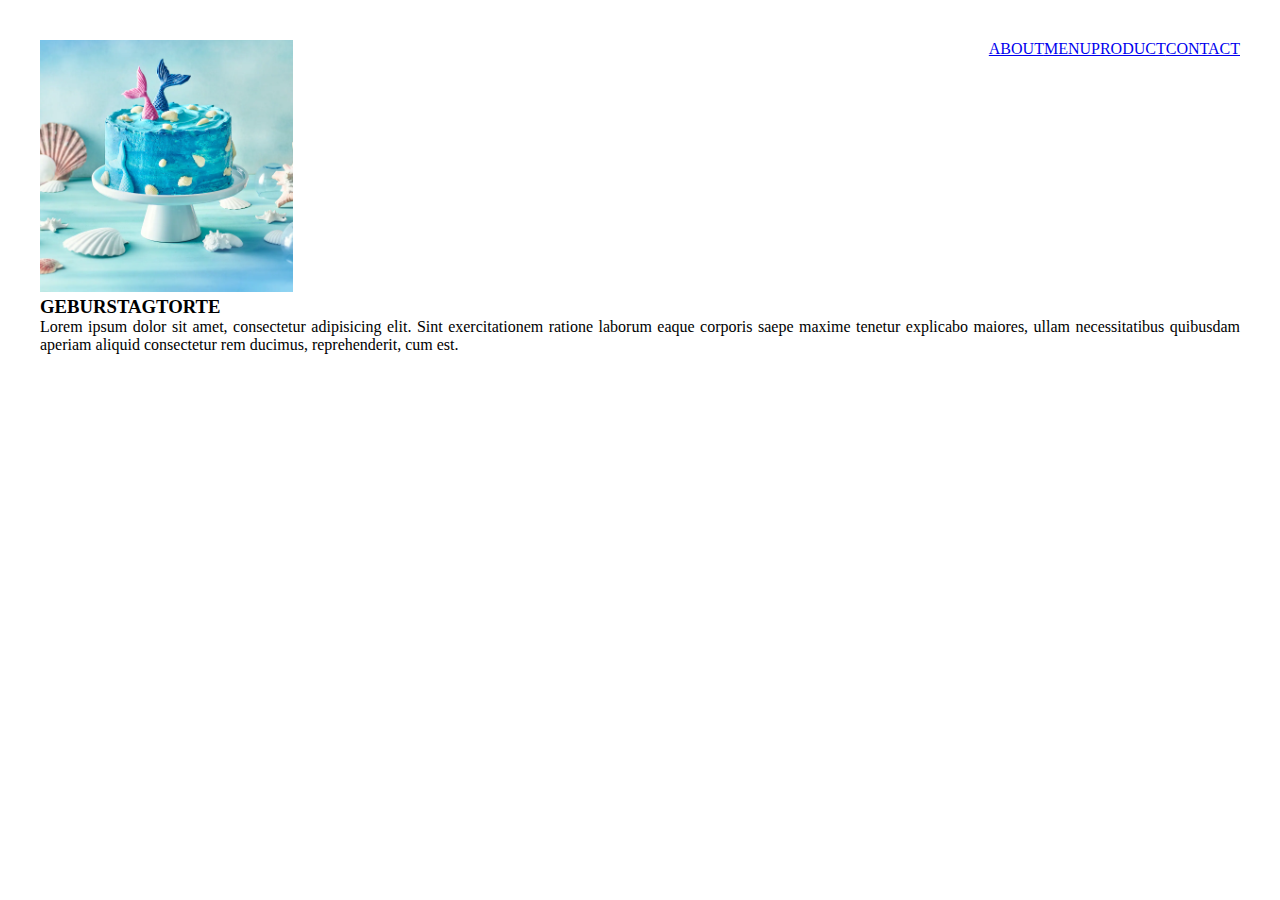
==== product.html @ f627dcf5 "colloboration testacollaboration test" ====
<!DOCTYPE html>
<html lang="en">
<head>
    <meta charset="UTF-8">
    <meta http-equiv="X-UA-Compatible" content="IE=edge">
    <meta name="viewport" content="width=device-width, initial-scale=1.0">
    <link rel="stylesheet" href="product.css">
    <title>Document</title>
</head>
<body>
    <div class="nav">
        <ul>
            <li><a href="#">ABOUT</a></li>
            <li><a href="#">MENU</a></li>
            <li><a href="#">PRODUCT</a></li>
            <li><a href="#">CONTACT</a></li>
        </ul>
        <div class="pages">
            <img src="./images/photo1.PNG" alt="photo">
            <div class="page1">
                <h3>GEBURSTAGTORTE</h3>
                <p>Lorem ipsum dolor sit amet, consectetur adipisicing elit. Sint exercitationem ratione laborum eaque corporis saepe maxime tenetur explicabo maiores, ullam necessitatibus quibusdam aperiam aliquid consectetur rem ducimus, reprehenderit, cum est.</p>
            </div>
        </div>
    </div>
    
</body>
</html>
---- product.css ----
* {
    margin: 0;
    padding: 0;
    box-sizing: border-box;
}
body {
    padding: 20px;
    margin: 20px;
}
ul {
    display: flex;
    position: relative;
    float: right;
    align-items: center;
    list-style-type: none;

}
img {
    background-position: center;
}
p {
    text-align: justify;

}
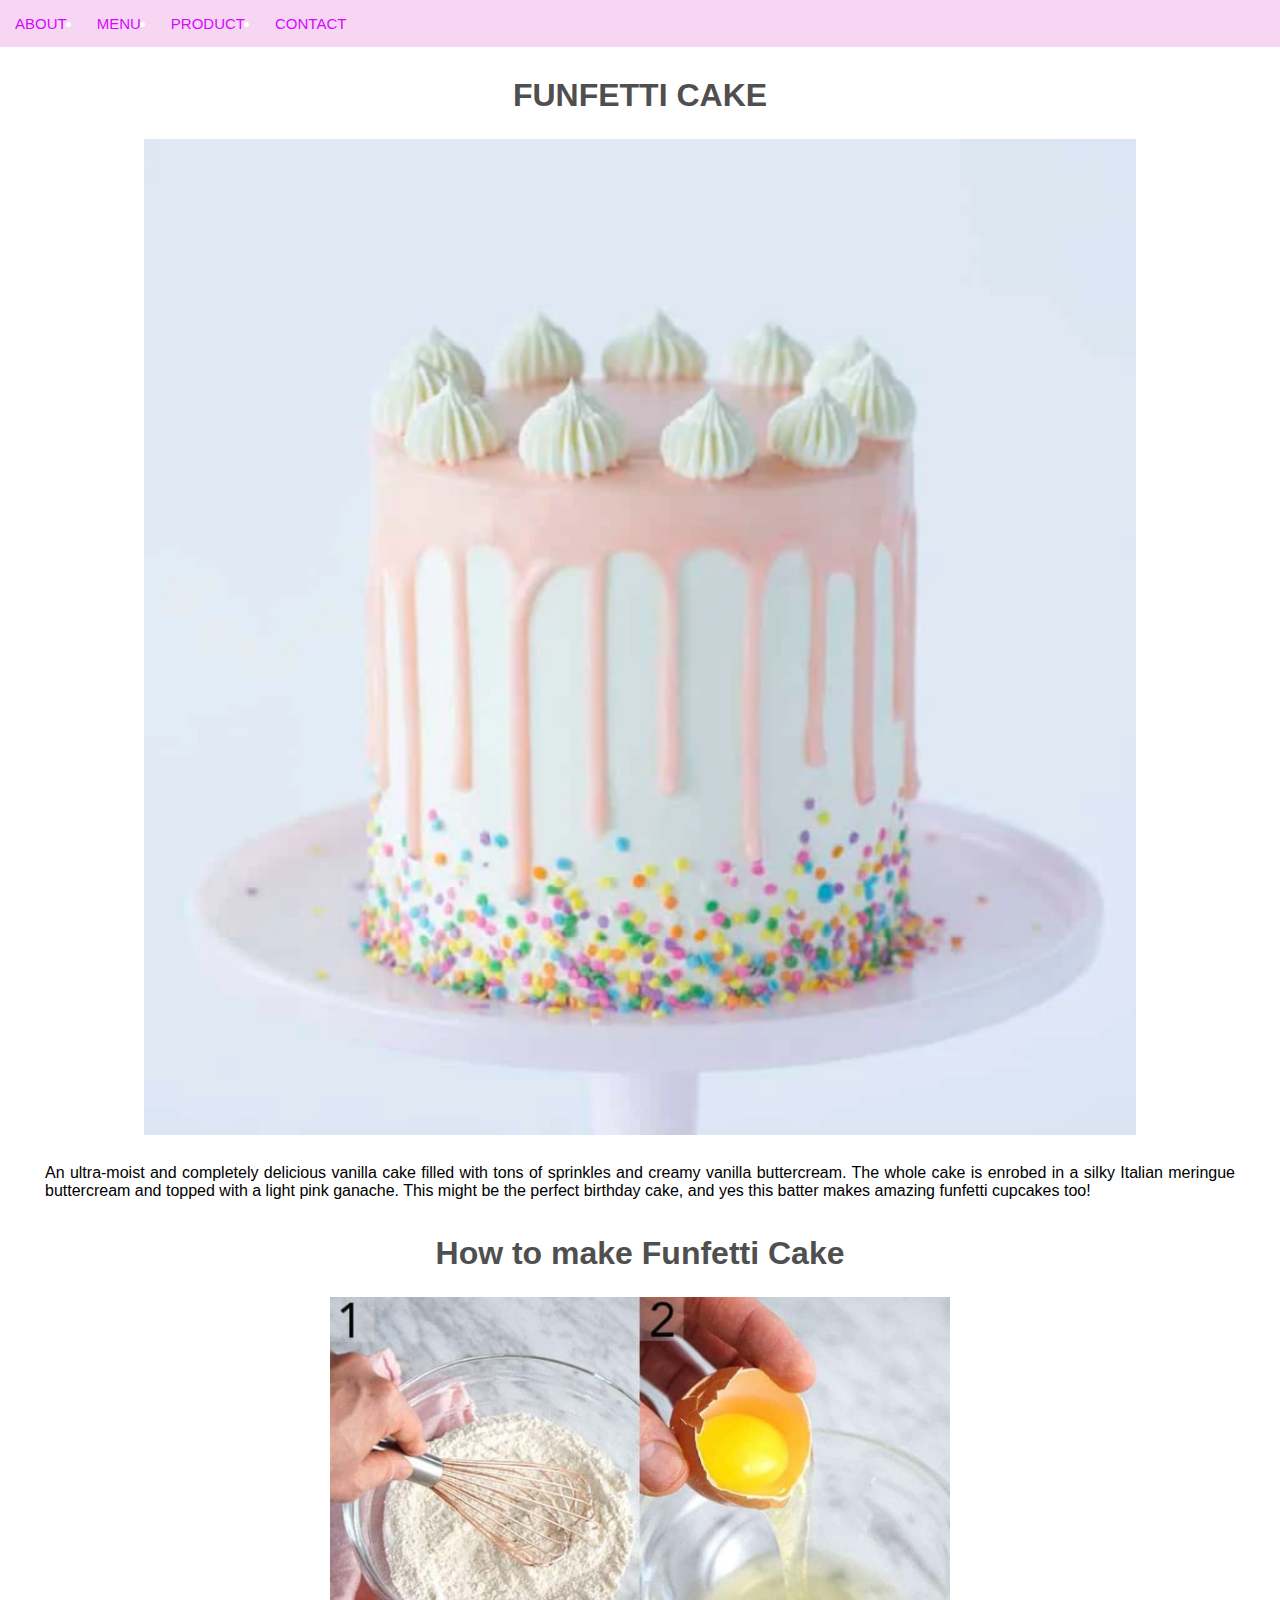
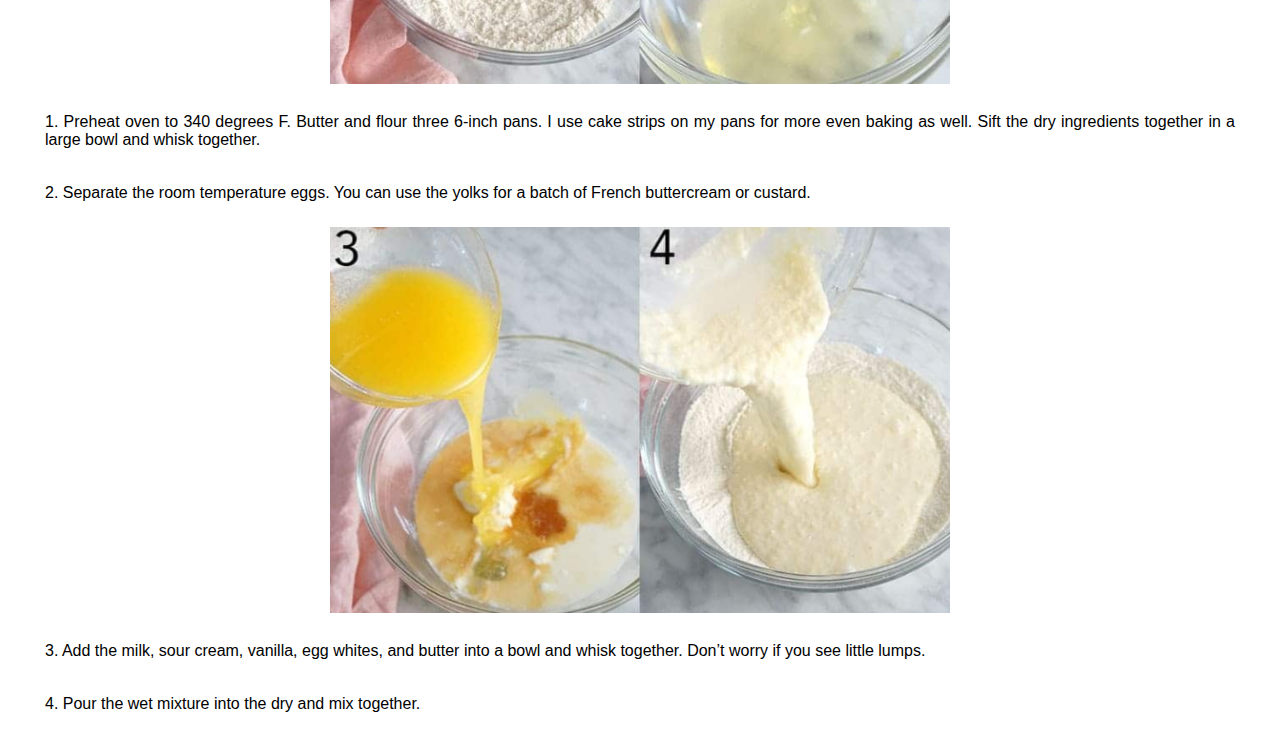
==== commit f50f8422: "Adding additional information" ====
--- a/product.html
+++ b/product.html
@@ -5,7 +5,7 @@
     <meta http-equiv="X-UA-Compatible" content="IE=edge">
     <meta name="viewport" content="width=device-width, initial-scale=1.0">
     <link rel="stylesheet" href="product.css">
-    <title>Document</title>
+    <title>Conditory</title>
 </head>
 <body>
     <div class="nav">
@@ -14,13 +14,23 @@
             <li><a href="#">MENU</a></li>
             <li><a href="#">PRODUCT</a></li>
             <li><a href="#">CONTACT</a></li>
+            <!-- <li> <a href="#help" class="split">HELP</a></li> -->
         </ul>
-        <div class="pages">
-            <img src="./images/photo1.PNG" alt="photo">
-            <div class="page1">
-                <h3>GEBURSTAGTORTE</h3>
-                <p>Lorem ipsum dolor sit amet, consectetur adipisicing elit. Sint exercitationem ratione laborum eaque corporis saepe maxime tenetur explicabo maiores, ullam necessitatibus quibusdam aperiam aliquid consectetur rem ducimus, reprehenderit, cum est.</p>
-            </div>
+    </div>
+    <div class="page1">
+        <div class="cake1">
+            <h1>FUNFETTI CAKE</h1>
+            <img src="./images/main.PNG" alt="main" width="80%">
+            <p>An ultra-moist and completely delicious vanilla cake filled with tons of sprinkles and creamy vanilla buttercream. The whole cake is enrobed in a silky Italian meringue buttercream and topped with a light pink ganache. This might be the perfect birthday cake, and yes this batter makes amazing funfetti cupcakes too!</p>
+            <h1>How to make Funfetti Cake</h1>
+            <img src="./images/1st.PNG" alt="1st" width="50%" height="#">
+            <p>1. Preheat oven to 340 degrees F. Butter and flour three 6-inch pans. I use cake strips on my pans for more even baking as well. Sift the dry ingredients together in a large bowl and whisk together.</p>
+            <p>2. Separate the room temperature eggs. You can use the yolks for a batch of French buttercream or custard. </p>
+            <img src="./images/3rd.PNG" alt="3rd" width="50%" height="#">
+            <p>3. Add the milk, sour cream, vanilla, egg whites, and butter into a bowl and whisk together. Don’t worry if you see little lumps.</p>
+            <p>4. Pour the wet mixture into the dry and mix together.</p>
+            
+
         </div>
     </div>
     
--- a/product.css
+++ b/product.css
@@ -2,23 +2,43 @@
     margin: 0;
     padding: 0;
     box-sizing: border-box;
+    font-family: sans-serif;
 }
-body {
-    padding: 20px;
+.nav {
+    overflow: hidden;
+    background-color: rgb(247, 214, 244);
+}
+a {
+    text-decoration: none;
+    color: rgb(213, 9, 253);
+}
+.nav li {
+    color: white;
+    float: left;
+    padding: 15px 15px;
+    font-size: 15px;
+}
+.nav a:hover {
+    background-color: rgb(168, 230, 238);
+    color: rgb(17, 17, 17);
+}
+/* .nav a.split {
+    float: left;
+    background-color: rgb(168, 230, 238);
+    color: rgb(213, 9, 253);
+} */
+.page1 {
+    text-align: center;
     margin: 20px;
 }
-ul {
-    display: flex;
-    position: relative;
-    float: right;
-    align-items: center;
-    list-style-type: none;
+h1 {
+    padding: 10px;
+    margin: 15px;
+    color: rgb(80, 79, 79);
+}
 
-}
-img {
-    background-position: center;
-}
 p {
     text-align: justify;
-
+    padding: 10px;
+    margin: 15px;
 }
